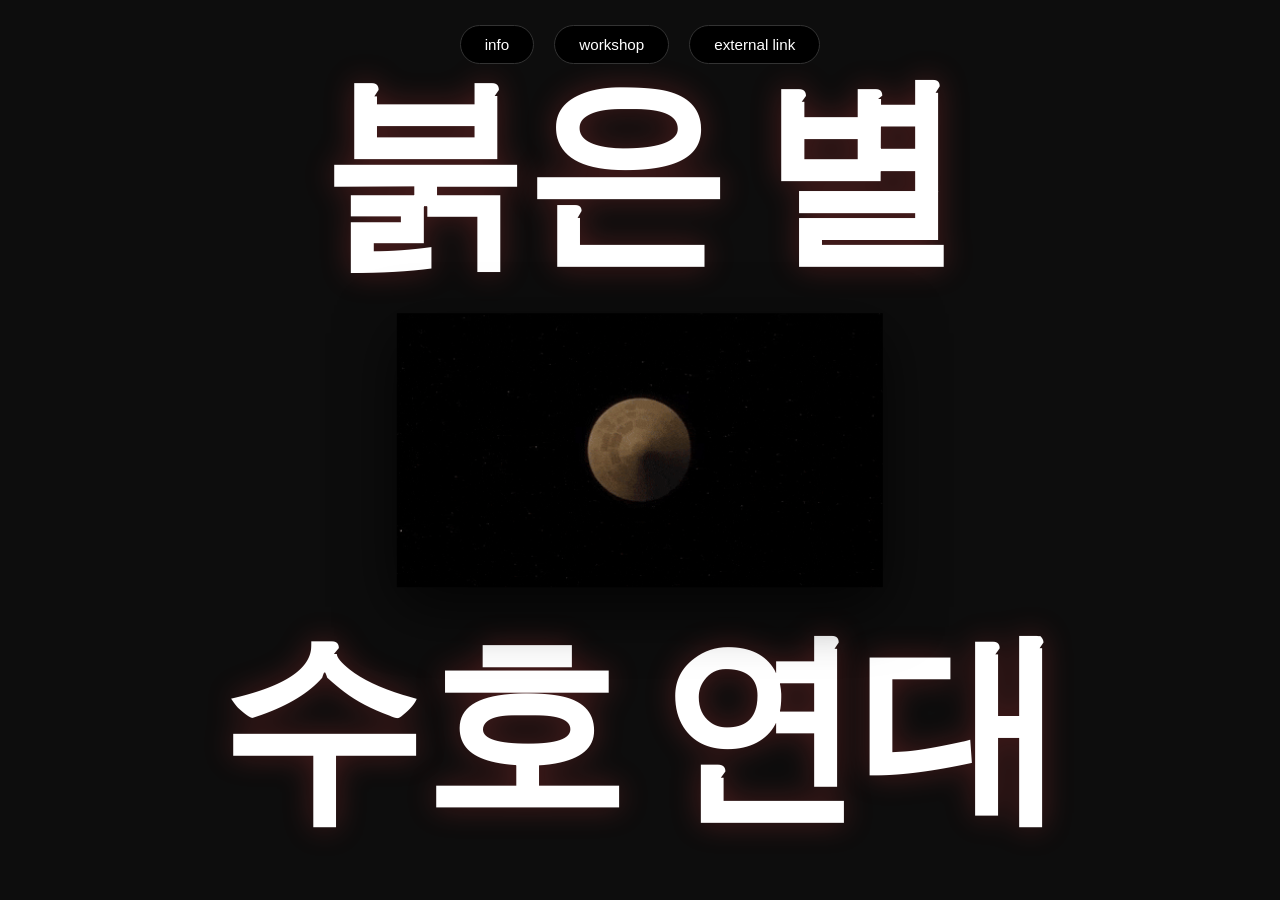
==== index.html @ efb30dee "Initial commit" ====
<!DOCTYPE html>
<html lang="ko">
<head>
  <meta charset="UTF-8">
  <meta name="viewport" content="width=device-width, initial-scale=1.0">
  <title>붉은 별 수호연대</title>
  <link rel="stylesheet" href="style.css">
</head>
<body>

  <header class="navbar">
    <nav class="nav-buttons">
      <button class="nav-btn" onclick="scrollToSection('main-2')">info</button>
      <button class="nav-btn" onclick="scrollToSection('main-3')">workshop</button>
      <a href="https://sema.seoul.go.kr/kr/whatson/education/detail?acadmyEeNo=1547825" target="_blank" rel="noopener noreferrer" class="nav-btn-link">
        <button class="nav-btn">external link</button>
      </a>
    </nav>
  </header>

  <main class="scroll-container">
    
    <section id="main-1" class="section">
      <div class="main1-container fade-in-target">
        
        <div class="text-layer-bottom">
          <div class="title-row row-top">
            <span class="word word-1">붉은</span>
            <span class="word-space">&nbsp;&nbsp;</span>
            <span class="word word-2">별</span>
          </div>
          <div class="title-row row-bottom">
            <span class="word word-3">수호</span>
            <span class="word-space">&nbsp;&nbsp;</span>
            <span class="word word-4">연대</span>
          </div>
        </div>

        <div class="object-layer-top">
          <img src="images/main_loop.gif" alt="화성 3D 지형 오브젝트" class="mars-gif">
        </div>

      </div>
    </section>

    <section id="main-2" class="section">
      <div class="info-container fade-in-target">
        
        <div class="info-media">
          <div class="slide-frame">
            <img src="images/info_1.png" alt="워크숍 이미지 1" class="slide-img active">
            <img src="images/info_2.png" alt="워크숍 이미지 2" class="slide-img">
            <img src="images/info_3.png" alt="워크숍 이미지 3" class="slide-img">
          </div>
        </div>

        <div class="info-text-box">
          <span class="sub-tag">ABOUT WORKSHOP</span>
          <h2>2026 화성 연대기</h2>
          <h2>워크숍:〈붉은 별 수호 연대〉</h2>
          <p class="info-description">
            서울시립 북서울미술관에서 진행된 〈2026 화성 연대기〉는 동시대 기술 환경 속에서 인간이 세계와 타자, 그리고 기술과 관계 맺는 방식을 탐색하는 프로그램입니다. 이번 프로그램은 레이 브래드버리의 동명의 SF 소설을 바탕으로 하며, 작품 속 지구 멸망과 화성 이주의 시점으로 설정된 2026년에 주목해 오늘날 우리가 마주한 기술 환경을 새롭게 바라보고 미래 사회의 가능성을 상상해 보고자 합니다.
          </p>
          <p class="info-description">
            안가영 작가와 함께한 〈붉은 별 수호 연대〉는 참여자들이 화성인이 되어 지구인의 침략에 대응하는 전략을 수립해보는 워크숍입니다. SF 소설 『화성 연대기』에서 출발해 인간의 욕망과 기술과의 관계를 분석하고, 조별 토론과 전략 모형 제작을 통해 화성 수호 계획을 수립해봅니다. 이를 통해 기술이 인간의 삶과 사회에 미치는 영향을 살펴보고, 동시대 기술 환경 속에서 인간과 기술의 공존 가능성을 함께 고민합니다.
          </p>
          <p class="info-date">
            워크숍 기간: 2026년 6월 26일, 7월 4일, 7월 7일 3회 진행
          </p>
        </div>

      </div>
    </section>

    <section id="main-3" class="section">
      <div class="workshop-container fade-in-target">
        <h2 class="workshop-title">WORKSHOP GALLERIES</h2>
        
        <div class="grid-3x3">
          <a href="detail-1.html" class="grid-item" data-tooltip="푸른산 은폐 전략">
            <img src="images/work_A1.gif" data-hover-src="images/work_A2.gif" alt="A1">
          </a>
          <a href="detail-2.html" class="grid-item" data-tooltip="Home Sweet Home">
            <img src="images/work_B1.gif" data-hover-src="images/work_B2.gif" alt="B1">
          </a>
          <a href="detail-3.html" class="grid-item" data-tooltip="붉은산 비바리움">
            <img src="images/work_C1.gif" data-hover-src="images/work_C2.gif" alt="C1">
          </a>
          <a href="detail-4.html" class="grid-item" data-tooltip="지구알러지">
            <img src="images/work_D1.gif" data-hover-src="images/work_D2.gif" alt="D1">
          </a>
          <a href="detail-5.html" class="grid-item" data-tooltip="리미널 결계">
            <img src="images/work_E1.gif" data-hover-src="images/work_E2.gif" alt="E1">
          </a>
          <a href="detail-6.html" class="grid-item" data-tooltip="붉은 6구역의 행진">
            <img src="images/work_F1.gif" data-hover-src="images/work_F2.gif" alt="F1">
          </a>
          <a href="detail-7.html" class="grid-item" data-tooltip="평화 수립 계획">
            <img src="images/work_G1.gif" data-hover-src="images/work_G2.gif" alt="G1">
          </a>
          <a href="detail-8.html" class="grid-item" data-tooltip="불타오르네">
            <img src="images/work_H1.gif" data-hover-src="images/work_H2.gif" alt="H1">
          </a>
          <a href="detail-9.html" class="grid-item" data-tooltip="지구인들에게 하는 통보">
            <img src="images/work_I1.gif" data-hover-src="images/work_I2.gif" alt="I1">
          </a>
        </div>
      </div>
    </section>

  </main>

  <div id="cursorTooltip" class="cursor-tooltip"></div>

  <script src="script.js"></script>
</body>
</html>
---- style.css ----
* {
  margin: 0;
  padding: 0;
  box-sizing: border-box;
}

body {
  font-family: -apple-system, BlinkMacSystemFont, "Segoe UI", Roboto, sans-serif;
  background-color: #0d0d0d;
  color: #ffffff;
  overflow: hidden;
}

/* ================= 1. 상단 네비게이션 헤더 ================= */
.navbar {
  position: fixed;
  top: 25px;
  left: 0;
  width: 100%;
  display: flex;
  justify-content: center;
  z-index: 1000;
}

.nav-buttons {
  display: flex;
  gap: 20px;
}

.nav-btn-link {
  text-decoration: none;
}

.nav-btn {
  background-color: #000000;
  color: #ffffff;
  border: 1px solid #333333;
  padding: 10px 24px;
  border-radius: 25px;
  font-size: 0.95rem;
  font-weight: 500;
  cursor: pointer;
  transition: all 0.3s ease;
}

.nav-btn:hover {
  background-color: #ffffff;
  color: #000000;
  border-color: #ffffff;
}

/* ================= 2. 풀스크린 스크롤 스냅 ================= */
.scroll-container {
  height: 100vh;
  overflow-y: scroll;
  scroll-snap-type: y mandatory;
  scroll-behavior: smooth;
}

.section {
  height: 100vh;
  width: 100%;
  scroll-snap-align: start;
  display: flex;
  flex-direction: column;
  justify-content: center;
  align-items: center;
  position: relative;
  padding: 0 20px;
}

/* ================= 3. 메인페이지 1: 풀화면 대형 텍스트 & 순차 등장 ================= */
#main-1 {
  position: relative;
  overflow: hidden;
  padding: 0;
}

.main1-container {
  position: relative;
  width: 100%;
  height: 100vh;
  display: flex;
  justify-content: center;
  align-items: center;
}

/* 화면을 그래픽적으로 꽉 채우는 텍스트 프레임 레이어 */
.text-layer-bottom {
  position: absolute;
  top: 50%;
  left: 50%;
  transform: translate(-50%, -50%);
  width: 96vw;  /* 화면 좌우를 거의 꽉 채움 */
  height: 80vh; /* 화면 상하 영역을 넓게 차지 */
  display: flex;
  flex-direction: column;
  justify-content: space-between; /* 윗줄과 아랫줄을 넓게 분리 */
  align-items: center;
  z-index: 1;
  user-select: none;
}

.title-row {
  display: flex;
  justify-content: center;
  align-items: center;
  width: 100%;
  line-height: 0.8;
}

/* 단어별 대형 폰트 조절 */
.word {
  font-size: clamp(4rem, 16vw, 15rem); /* 화면 크기에 맞게 가득 참 */
  font-weight: 900;
  letter-spacing: -2px;
  color: #ffffff;
  text-shadow: 0 0 30px rgba(255, 77, 77, 0.25);
  display: inline-block;
  
  /* 등장 애니메이션 초기 상태 (숨김) */
  opacity: 0;
  transform: translateY(50px);
  transition: opacity 0.8s ease-out, transform 0.8s ease-out;
}

/* 단어 사이 띄어쓰기 폭 */
.word-space {
  display: inline-block;
  width: 2.5vw;
}

/* --- 4단계 순차 등장 애니메이션 --- */
/* 1. '붉은' (0.1초 지연) */
.fade-in-target.visible .word-1 {
  opacity: 1;
  transform: translateY(0);
  transition-delay: 0.1s;
}

/* 2. '별' (0.35초 지연) */
.fade-in-target.visible .word-2 {
  opacity: 1;
  transform: translateY(0);
  transition-delay: 0.35s;
}

/* 3. '수호' (0.6초 지연) */
.fade-in-target.visible .word-3 {
  opacity: 1;
  transform: translateY(0);
  transition-delay: 0.6s;
}

/* 4. '연대' (0.85초 지연) */
.fade-in-target.visible .word-4 {
  opacity: 1;
  transform: translateY(0);
  transition-delay: 0.85s;
}

/* 윗층 3D GIF 오브젝트 (1.1초 마지막 등장) */
.object-layer-top {
  position: absolute;
  top: 50%;
  left: 50%;
  transform: translate(-50%, -50%);
  z-index: 2;
  pointer-events: none;
  display: flex;
  justify-content: center;
  align-items: center;
}

.mars-gif {
  width: 38vw;
  max-width: 500px;
  min-width: 280px;
  height: auto;
  display: block;
  filter: drop-shadow(0 20px 30px rgba(0, 0, 0, 0.7));
}

.fade-in-target .object-layer-top {
  opacity: 0;
  transform: translate(-50%, -40%) scale(0.85);
  transition: opacity 1s ease-out 1.1s, transform 1s ease-out 1.1s;
}

.fade-in-target.visible .object-layer-top {
  opacity: 1;
  transform: translate(-50%, -50%) scale(1);
}

/* ================= 4. 메인페이지 2: INFO ================= */
.info-container {
  max-width: 1150px;
  width: 100%;
  display: grid;
  grid-template-columns: 1fr 1.2fr;
  gap: 50px;
  align-items: center;
}

.info-media {
  width: 100%;
  border-radius: 12px;
  overflow: hidden;
  border: 1px solid #222222;
  position: relative;
}

.slide-frame {
  width: 100%;
  aspect-ratio: 4 / 3;
  position: relative;
  overflow: hidden;
  background-color: #141414;
}

.slide-img {
  position: absolute;
  top: 0;
  left: 0;
  width: 100%;
  height: 100%;
  object-fit: cover;
  opacity: 0;
  transition: opacity 0.8s ease-in-out;
}

.slide-img.active {
  opacity: 1;
}

.info-text-box {
  display: flex;
  flex-direction: column;
  gap: 14px;
}

.sub-tag {
  font-size: 0.85rem;
  letter-spacing: 2px;
  color: #ff4d4d;
  font-weight: 600;
}

.info-text-box h2 {
  font-size: 1.8rem;
  font-weight: 700;
  line-height: 1.25;
}

.info-description {
  font-size: 0.95rem;
  line-height: 1.7;
  color: #b0b0b0;
}

.info-date {
  font-size: 0.9rem;
  color: #ff4d4d;
  margin-top: 8px;
  font-weight: 500;
}

/* ================= 5. 메인페이지 3: WORKSHOP (3*3) ================= */
.workshop-container {
  display: flex;
  flex-direction: column;
  align-items: center;
  gap: 30px;
}

.workshop-title {
  font-size: 1.5rem;
  letter-spacing: 3px;
  color: #888888;
}

.grid-3x3 {
  display: grid;
  grid-template-columns: repeat(3, 300px);
  grid-template-rows: repeat(3, 300px);
  gap: 16px;
}

.grid-item {
  display: block;
  width: 300px;
  height: 300px;
  overflow: hidden;
  border-radius: 6px;
  position: relative;
  border: 1px solid #222222;
  cursor: pointer;
}

.grid-item img {
  width: 100%;
  height: 100%;
  object-fit: cover;
  transition: transform 0.3s ease;
}

.grid-item:hover img {
  transform: scale(1.02);
}

/* ================= 6. 마우스 커서 툴팁 ================= */
.cursor-tooltip {
  position: fixed;
  top: 0;
  left: 0;
  padding: 6px 12px;
  background-color: rgba(0, 0, 0, 0.85);
  color: #ffffff;
  border: 1px solid #444444;
  border-radius: 4px;
  font-size: 0.8rem;
  pointer-events: none;
  opacity: 0;
  transition: opacity 0.15s ease;
  z-index: 9999;
  white-space: nowrap;
}

.cursor-tooltip.active {
  opacity: 1;
}

/* 섹션 기본 페이드인 효과 */
.fade-in-target {
  opacity: 0;
  transform: translateY(40px);
  transition: opacity 0.8s ease-out, transform 0.8s ease-out;
}

.fade-in-target.visible {
  opacity: 1;
  transform: translateY(0);
}

/* ================= 7. 모바일 반응형 분기 ================= */
@media (max-width: 980px) {
  .nav-buttons {
    gap: 10px;
  }

  .nav-btn {
    padding: 8px 16px;
    font-size: 0.85rem;
  }

  .word {
    font-size: clamp(2.5rem, 15vw, 5.5rem);
  }

  .word-space {
    width: 1.5vw;
  }

  .mars-gif {
    width: 60vw;
  }

  .info-container {
    grid-template-columns: 1fr;
    gap: 30px;
  }

  .grid-3x3 {
    grid-template-columns: repeat(3, 1fr);
    grid-template-rows: auto;
    width: 100%;
    max-width: 500px;
    gap: 8px;
  }

  .grid-item {
    width: 100%;
    height: auto;
    aspect-ratio: 1 / 1;
  }
}
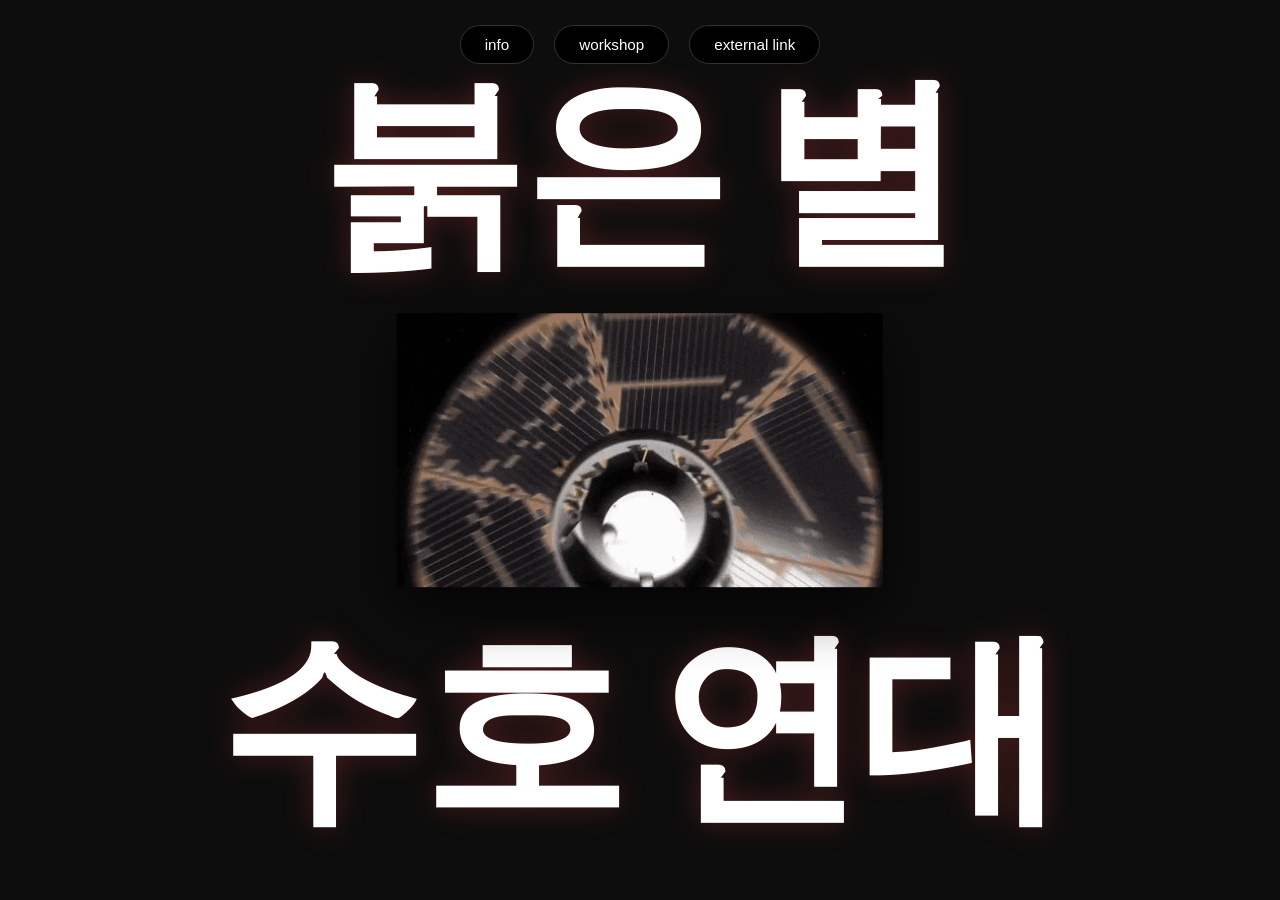
==== commit c78e6258: "0920 Sunday Update 0920 Sunday update" ====
--- a/index.html
+++ b/index.html
@@ -48,9 +48,20 @@
         
         <div class="info-media">
           <div class="slide-frame">
-            <img src="images/info_1.png" alt="워크숍 이미지 1" class="slide-img active">
-            <img src="images/info_2.png" alt="워크숍 이미지 2" class="slide-img">
-            <img src="images/info_3.png" alt="워크숍 이미지 3" class="slide-img">
+            <img src="images/info_ (1).png" alt="워크숍 이미지 1" class="slide-img active">
+            <img src="images/info_ (2).png" alt="워크숍 이미지 2" class="slide-img active">
+            <img src="images/info_ (3).png" alt="워크숍 이미지 3" class="slide-img active">
+            <img src="images/info_ (4).png" alt="워크숍 이미지 4" class="slide-img active">
+            <img src="images/info_ (5).png" alt="워크숍 이미지 5" class="slide-img active">
+            <img src="images/info_ (6).png" alt="워크숍 이미지 6" class="slide-img active">
+            <img src="images/info_ (7).png" alt="워크숍 이미지 7" class="slide-img active">
+            <img src="images/info_ (8).png" alt="워크숍 이미지 8" class="slide-img active">
+            <img src="images/info_ (9).png" alt="워크숍 이미지 9" class="slide-img active">
+            <img src="images/info_ (10).png" alt="워크숍 이미지 10" class="slide-img active">
+            <img src="images/info_ (11).png" alt="워크숍 이미지 11" class="slide-img active">
+            <img src="images/info_ (12).png" alt="워크숍 이미지 12" class="slide-img active">
+            <img src="images/info_ (13).png" alt="워크숍 이미지 13" class="slide-img active">
+            <img src="images/info_ (14).png" alt="워크숍 이미지 14" class="slide-img active">
           </div>
         </div>
 
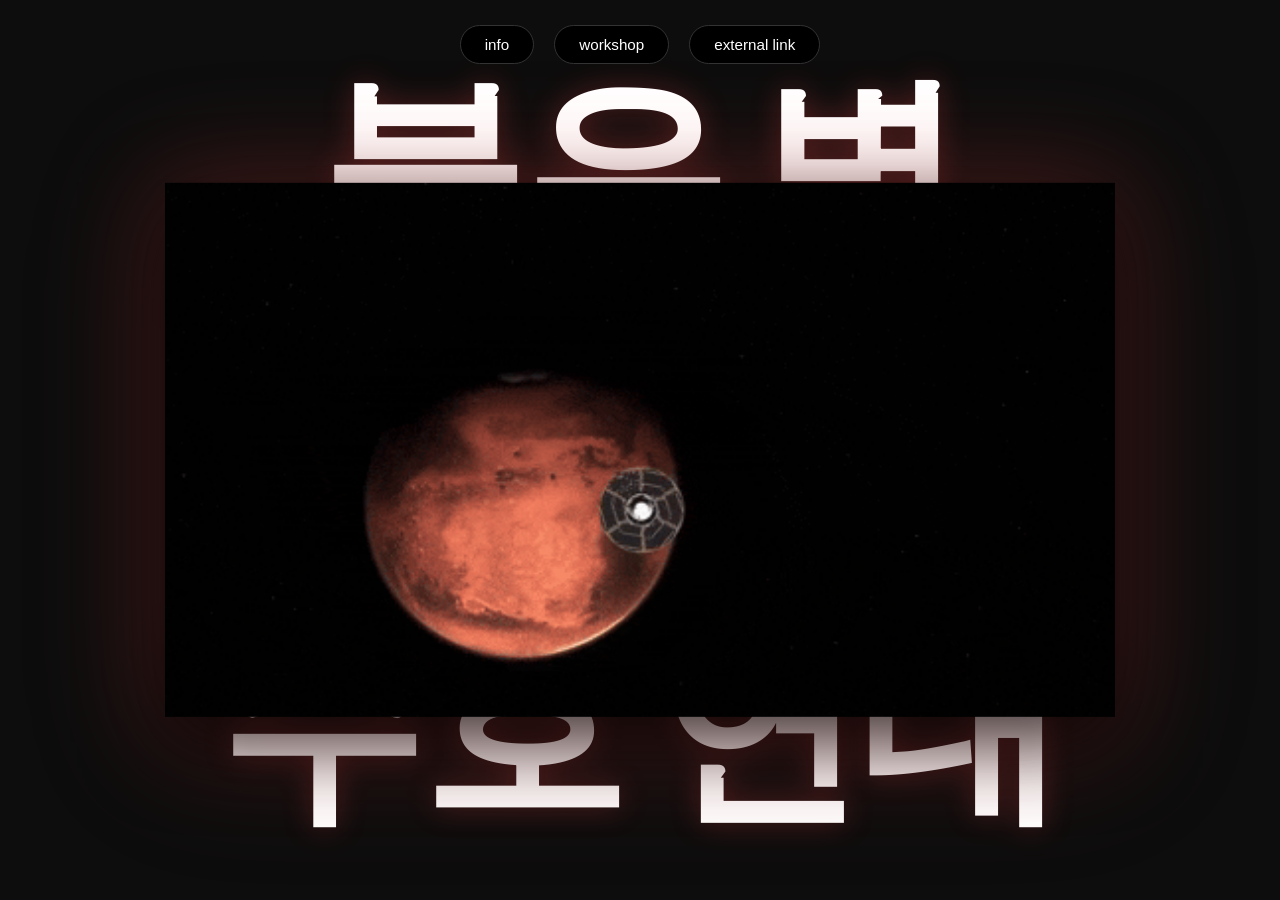
==== commit d9aa63f9: "0921_Update03" ====
--- a/index.html
+++ b/index.html
@@ -43,25 +43,27 @@
       </div>
     </section>
 
+<!-- [메인페이지 2]: INFO (모바일 최적화 반영) -->
     <section id="main-2" class="section">
       <div class="info-container fade-in-target">
         
+        <!-- 사각 프레임 크로스페이드 슬라이더 -->
         <div class="info-media">
           <div class="slide-frame">
             <img src="images/info_ (1).png" alt="워크숍 이미지 1" class="slide-img active">
-            <img src="images/info_ (2).png" alt="워크숍 이미지 2" class="slide-img active">
-            <img src="images/info_ (3).png" alt="워크숍 이미지 3" class="slide-img active">
-            <img src="images/info_ (4).png" alt="워크숍 이미지 4" class="slide-img active">
-            <img src="images/info_ (5).png" alt="워크숍 이미지 5" class="slide-img active">
-            <img src="images/info_ (6).png" alt="워크숍 이미지 6" class="slide-img active">
-            <img src="images/info_ (7).png" alt="워크숍 이미지 7" class="slide-img active">
-            <img src="images/info_ (8).png" alt="워크숍 이미지 8" class="slide-img active">
-            <img src="images/info_ (9).png" alt="워크숍 이미지 9" class="slide-img active">
-            <img src="images/info_ (10).png" alt="워크숍 이미지 10" class="slide-img active">
-            <img src="images/info_ (11).png" alt="워크숍 이미지 11" class="slide-img active">
-            <img src="images/info_ (12).png" alt="워크숍 이미지 12" class="slide-img active">
-            <img src="images/info_ (13).png" alt="워크숍 이미지 13" class="slide-img active">
-            <img src="images/info_ (14).png" alt="워크숍 이미지 14" class="slide-img active">
+            <img src="images/info_ (2).png" alt="워크숍 이미지 2" class="slide-img">
+            <img src="images/info_ (3).png" alt="워크숍 이미지 3" class="slide-img">
+            <img src="images/info_ (4).png" alt="워크숍 이미지 4" class="slide-img">
+            <img src="images/info_ (5).png" alt="워크숍 이미지 5" class="slide-img">
+            <img src="images/info_ (6).png" alt="워크숍 이미지 6" class="slide-img">
+            <img src="images/info_ (7).png" alt="워크숍 이미지 7" class="slide-img">
+            <img src="images/info_ (8).png" alt="워크숍 이미지 8" class="slide-img">
+            <img src="images/info_ (9).png" alt="워크숍 이미지 9" class="slide-img">
+            <img src="images/info_ (10).png" alt="워크숍 이미지 10" class="slide-img">
+            <img src="images/info_ (11).png" alt="워크숍 이미지 11" class="slide-img">
+            <img src="images/info_ (12).png" alt="워크숍 이미지 12" class="slide-img">
+            <img src="images/info_ (13).png" alt="워크숍 이미지 13" class="slide-img">
+            <img src="images/info_ (14).png" alt="워크숍 이미지 14" class="slide-img">
           </div>
         </div>
 
@@ -69,11 +71,12 @@
           <span class="sub-tag">ABOUT WORKSHOP</span>
           <h2>2026 화성 연대기</h2>
           <h2>워크숍:〈붉은 별 수호 연대〉</h2>
-          <p class="info-description">
+          
+          <p class="info-description desktop-only">
             서울시립 북서울미술관에서 진행된 〈2026 화성 연대기〉는 동시대 기술 환경 속에서 인간이 세계와 타자, 그리고 기술과 관계 맺는 방식을 탐색하는 프로그램입니다. 이번 프로그램은 레이 브래드버리의 동명의 SF 소설을 바탕으로 하며, 작품 속 지구 멸망과 화성 이주의 시점으로 설정된 2026년에 주목해 오늘날 우리가 마주한 기술 환경을 새롭게 바라보고 미래 사회의 가능성을 상상해 보고자 합니다.
           </p>
           <p class="info-description">
-            안가영 작가와 함께한 〈붉은 별 수호 연대〉는 참여자들이 화성인이 되어 지구인의 침략에 대응하는 전략을 수립해보는 워크숍입니다. SF 소설 『화성 연대기』에서 출발해 인간의 욕망과 기술과의 관계를 분석하고, 조별 토론과 전략 모형 제작을 통해 화성 수호 계획을 수립해봅니다. 이를 통해 기술이 인간의 삶과 사회에 미치는 영향을 살펴보고, 동시대 기술 환경 속에서 인간과 기술의 공존 가능성을 함께 고민합니다.
+            안가영 작가와 함께한 〈붉은 별 수호 연대〉는 참여자들이 화성인이 되어 지구인의 침략에 대응하는 전략을 수립해보는 워크숍입니다. SF 소설 『화성 연대기』에서 출발해 인간의 욕망과 기술과의 관계를 분석하고, 조별 토론과 전략 모형 제작을 통해 화성 수호 계획을 수립해봅니다.
           </p>
           <p class="info-date">
             워크숍 기간: 2026년 6월 26일, 7월 4일, 7월 7일 3회 진행
@@ -100,19 +103,19 @@
           <a href="detail-4.html" class="grid-item" data-tooltip="지구알러지">
             <img src="images/work_D1.gif" data-hover-src="images/work_D2.gif" alt="D1">
           </a>
-          <a href="detail-5.html" class="grid-item" data-tooltip="리미널 결계">
+          <a href="detail-5.html" class="grid-item" data-tooltip="리미널 디펜스 에이전시(LDA)">
             <img src="images/work_E1.gif" data-hover-src="images/work_E2.gif" alt="E1">
           </a>
           <a href="detail-6.html" class="grid-item" data-tooltip="붉은 6구역의 행진">
             <img src="images/work_F1.gif" data-hover-src="images/work_F2.gif" alt="F1">
           </a>
-          <a href="detail-7.html" class="grid-item" data-tooltip="평화 수립 계획">
+          <a href="detail-7.html" class="grid-item" data-tooltip="ㅁㅁ ㅌㄴㅇㅇㅌMars 5">
             <img src="images/work_G1.gif" data-hover-src="images/work_G2.gif" alt="G1">
           </a>
           <a href="detail-8.html" class="grid-item" data-tooltip="불타오르네">
             <img src="images/work_H1.gif" data-hover-src="images/work_H2.gif" alt="H1">
           </a>
-          <a href="detail-9.html" class="grid-item" data-tooltip="지구인들에게 하는 통보">
+          <a href="detail-9.html" class="grid-item" data-tooltip="빵상">
             <img src="images/work_I1.gif" data-hover-src="images/work_I2.gif" alt="I1">
           </a>
         </div>
--- a/style.css
+++ b/style.css
@@ -49,53 +49,58 @@
   border-color: #ffffff;
 }
 
-/* ================= 2. 풀스크린 스크롤 스냅 ================= */
+/* ================= 2. 풀스크린 스크롤 스냅 (아이폰 겹침 방지 보완) ================= */
 .scroll-container {
   height: 100vh;
+  height: 100dvh;
   overflow-y: scroll;
   scroll-snap-type: y mandatory;
   scroll-behavior: smooth;
-}
-
+  -webkit-overflow-scrolling: touch;
+}
+
+/* overflow: hidden을 부여해 각 섹션 내용물이 절대로 다른 섹션으로 삐져나가지 않게 차단 */
 .section {
   height: 100vh;
+  height: 100dvh;
   width: 100%;
   scroll-snap-align: start;
+  scroll-snap-stop: always;
   display: flex;
   flex-direction: column;
   justify-content: center;
   align-items: center;
   position: relative;
   padding: 0 20px;
+  box-sizing: border-box;
+  overflow: hidden; /* 핵심: 다른 섹션과 이중으로 겹치는 문제 완벽 방지 */
 }
 
 /* ================= 3. 메인페이지 1: 풀화면 대형 텍스트 & 순차 등장 ================= */
 #main-1 {
   position: relative;
-  overflow: hidden;
   padding: 0;
 }
 
 .main1-container {
   position: relative;
   width: 100%;
-  height: 100vh;
+  height: 100%;
   display: flex;
   justify-content: center;
   align-items: center;
 }
 
-/* 화면을 그래픽적으로 꽉 채우는 텍스트 프레임 레이어 */
 .text-layer-bottom {
   position: absolute;
   top: 50%;
   left: 50%;
   transform: translate(-50%, -50%);
-  width: 96vw;  /* 화면 좌우를 거의 꽉 채움 */
-  height: 80vh; /* 화면 상하 영역을 넓게 차지 */
+  width: 96vw;
+  height: 80vh;
   display: flex;
   flex-direction: column;
-  justify-content: space-between; /* 윗줄과 아랫줄을 넓게 분리 */
+  justify-content: space-between;
   align-items: center;
   z-index: 1;
   user-select: none;
@@ -109,57 +114,48 @@
   line-height: 0.8;
 }
 
-/* 단어별 대형 폰트 조절 */
 .word {
-  font-size: clamp(4rem, 16vw, 15rem); /* 화면 크기에 맞게 가득 참 */
+  font-size: clamp(4rem, 16vw, 15rem);
   font-weight: 900;
   letter-spacing: -2px;
   color: #ffffff;
   text-shadow: 0 0 30px rgba(255, 77, 77, 0.25);
   display: inline-block;
-  
-  /* 등장 애니메이션 초기 상태 (숨김) */
   opacity: 0;
   transform: translateY(50px);
   transition: opacity 0.8s ease-out, transform 0.8s ease-out;
 }
 
-/* 단어 사이 띄어쓰기 폭 */
 .word-space {
   display: inline-block;
   width: 2.5vw;
 }
 
-/* --- 4단계 순차 등장 애니메이션 --- */
-/* 1. '붉은' (0.1초 지연) */
+/* 순차 등장 애니메이션 */
 .fade-in-target.visible .word-1 {
   opacity: 1;
   transform: translateY(0);
   transition-delay: 0.1s;
 }
 
-/* 2. '별' (0.35초 지연) */
 .fade-in-target.visible .word-2 {
   opacity: 1;
   transform: translateY(0);
   transition-delay: 0.35s;
 }
 
-/* 3. '수호' (0.6초 지연) */
 .fade-in-target.visible .word-3 {
   opacity: 1;
   transform: translateY(0);
   transition-delay: 0.6s;
 }
 
-/* 4. '연대' (0.85초 지연) */
 .fade-in-target.visible .word-4 {
   opacity: 1;
   transform: translateY(0);
   transition-delay: 0.85s;
 }
 
-/* 윗층 3D GIF 오브젝트 (1.1초 마지막 등장) */
 .object-layer-top {
   position: absolute;
   top: 50%;
@@ -173,12 +169,12 @@
 }
 
 .mars-gif {
-  width: 38vw;
-  max-width: 500px;
-  min-width: 280px;
+  width: 75vw;
+  max-width: 950px;
+  min-width: 380px;
   height: auto;
   display: block;
-  filter: drop-shadow(0 20px 30px rgba(0, 0, 0, 0.7));
+  filter: drop-shadow(0 25px 40px rgba(0, 0, 0, 0.8)) drop-shadow(0 0 50px rgba(255, 77, 77, 0.3));
 }
 
 .fade-in-target .object-layer-top {
@@ -330,7 +326,6 @@
   opacity: 1;
 }
 
-/* 섹션 기본 페이드인 효과 */
 .fade-in-target {
   opacity: 0;
   transform: translateY(40px);
@@ -342,40 +337,93 @@
   transform: translateY(0);
 }
 
-/* ================= 7. 모바일 반응형 분기 ================= */
+.desktop-only {
+  display: block;
+}
+
+/* ================= 7. 모바일 반응형 완벽 최적화 (아이폰 13 프로 맞춤) ================= */
 @media (max-width: 980px) {
+  .desktop-only {
+    display: none; /* 모바일에서 중복되는 두 번째 장문 서술 숨김 */
+  }
+
+  .navbar {
+    top: 15px;
+  }
+
   .nav-buttons {
-    gap: 10px;
+    gap: 6px;
   }
 
   .nav-btn {
-    padding: 8px 16px;
-    font-size: 0.85rem;
+    padding: 6px 12px;
+    font-size: 0.78rem;
+  }
+
+  /* main-1 모바일 여백 정돈 */
+  .text-layer-bottom {
+    height: auto;
+    justify-content: center;
+    gap: 120px;
   }
 
   .word {
-    font-size: clamp(2.5rem, 15vw, 5.5rem);
-  }
-
-  .word-space {
-    width: 1.5vw;
+    font-size: clamp(2rem, 12vw, 4rem);
   }
 
   .mars-gif {
-    width: 60vw;
-  }
-
+    width: 75vw;
+    max-width: 320px;
+    min-width: 200px;
+  }
+
+  /* main-2 모바일 세로 길이 및 패딩 제한 */
   .info-container {
     grid-template-columns: 1fr;
-    gap: 30px;
+    gap: 14px;
+    padding-top: 40px; /* 상단 버튼과 겹치지 않게 여백 부여 */
+  }
+
+  .slide-frame {
+    aspect-ratio: 16 / 9;
+    max-height: 200px;
+  }
+
+  .info-text-box {
+    gap: 6px;
+  }
+
+  .info-text-box h2 {
+    font-size: 1.15rem;
+  }
+
+  .info-description {
+    font-size: 0.8rem;
+    line-height: 1.45;
+  }
+
+  .info-date {
+    font-size: 0.75rem;
+    margin-top: 2px;
+  }
+
+  /* main-3 모바일 3x3 그리드 비율 최적화 */
+  .workshop-container {
+    gap: 12px;
+    padding-top: 35px;
+  }
+
+  .workshop-title {
+    font-size: 1rem;
+    letter-spacing: 2px;
   }
 
   .grid-3x3 {
     grid-template-columns: repeat(3, 1fr);
-    grid-template-rows: auto;
-    width: 100%;
-    max-width: 500px;
-    gap: 8px;
+    grid-template-rows: repeat(3, 1fr);
+    width: 85vw;
+    max-width: 320px;
+    gap: 6px;
   }
 
   .grid-item {
